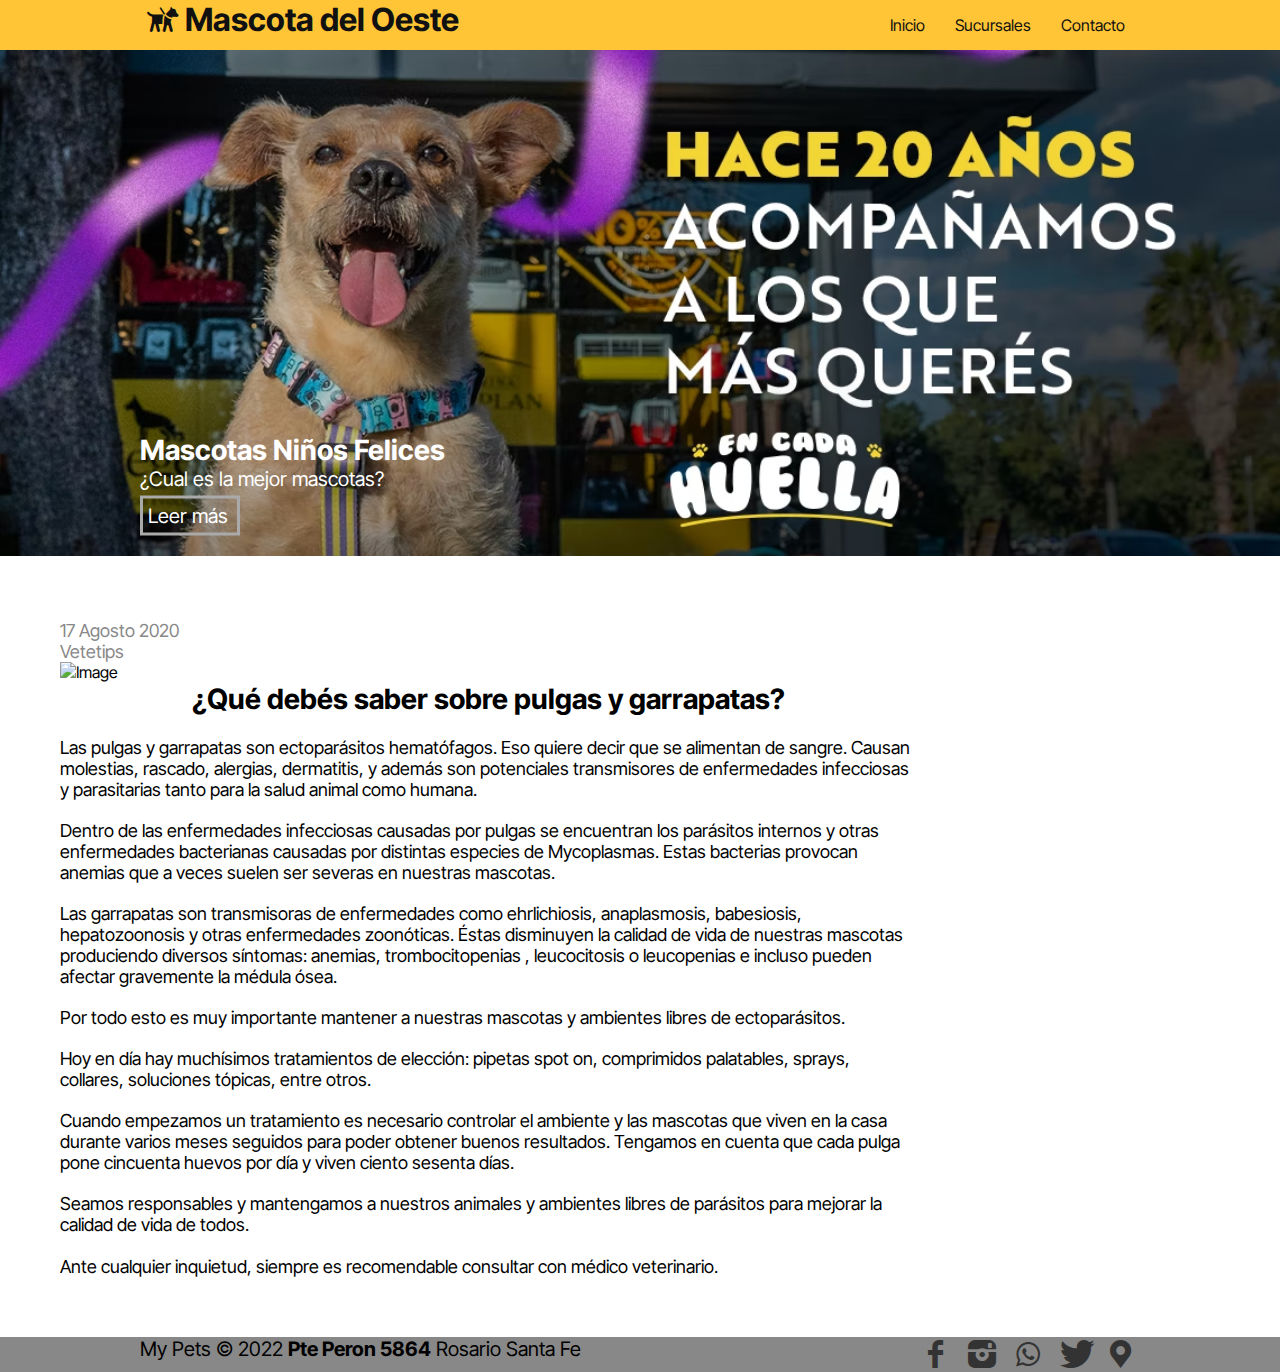
==== noticias.html @ 298e839c "Primer commit" ====
<!DOCTYPE html>
<html lang="en">

<head>
    <meta charset="UTF-8">
    <meta http-equiv="X-UA-Compatible" content="IE=edge">
    <meta name="viewport" content="width=device-width, initial-scale=1.0">
    <link rel="stylesheet" href="css/fontello.css">
    <link rel="stylesheet" href="css/style.css">


    <link rel="icon" type="image/jpg" href="image/icon.jpg">
    <title>Mascota del Oeste - Somos Familia, Veterinaria y Ventas de productos...</title>

</head>

<body>
    <header>
        <div class="content">
            <h1 class="icon-guidedog">Mascota del Oeste</h1>
            <input type="checkbox" id="menu-bar">
            <label class="icon-menu-outline" for="menu-bar"></label>
            <nav class="menu">
                <li>
                    <a href="index.html">Inicio</a>
                </li>
                <li>
                    <a href="sucursales.html">Sucursales</a>
                </li>
                <li>
                    <a href="">Contacto</a>
                </li>
            </nav>
        </div>
    </header>

    <main>
        <section id="banner">
            <img src="image/banner4.avif">
            <div class="content">
                <h2>Mascotas Niños Felices</h2>
                <p>¿Cual es la mejor mascotas?</p>
                <a href="https://www.etapainfantil.com/mascotas-ninos">Leer más</a>
            </div>
        </section>
        <div>
            <div class="noticias-content">
                <!-- Post Meta-->
                <ul>
                    <li>17 Agosto 2020</li>
                    <li>Vetetips</li>
                </ul>


                <!-- Gallery-->
                <div class="noticias">
                    <div class="noticias-image">
                        <img src="https://ockam-cloud-mo.imgix.net/imagenes-s/noticias/que-debes-saber-sobre-pulgas-y-garrapatas-88860.jpg?auto=format&w=847&h=504&fit=crop"
                            alt="Image">
                    </div>
                
                <h2 class="noticias-titulo">¿Qué debés saber sobre pulgas y garrapatas?</h2>
                <p>
                    <br />
                    Las pulgas y garrapatas son ectoparásitos hematófagos. Eso quiere decir que se alimentan de sangre.
                    Causan molestias, rascado, alergias, dermatitis, y además son potenciales transmisores de
                    enfermedades infecciosas y parasitarias tanto para la salud animal como humana.
                </p>
                <br />
                <p>Dentro de las enfermedades infecciosas causadas por pulgas se encuentran los parásitos internos y
                    otras enfermedades bacterianas causadas por distintas especies de Mycoplasmas. Estas bacterias
                    provocan anemias que a veces suelen ser severas en nuestras mascotas.</p>
                <br />
                <p>Las garrapatas son transmisoras de enfermedades como ehrlichiosis, anaplasmosis, babesiosis,
                    hepatozoonosis y otras enfermedades zoonóticas. Éstas disminuyen la calidad de vida de nuestras
                    mascotas produciendo diversos síntomas: anemias, trombocitopenias , leucocitosis o leucopenias e
                    incluso pueden afectar gravemente la médula ósea. </p>
                <br />
                <p>Por todo esto es muy importante mantener a nuestras mascotas y ambientes libres de ectoparásitos.</p>
                <br />
                <p>Hoy en día hay muchísimos tratamientos de elección: pipetas spot on, comprimidos palatables, sprays,
                    collares, soluciones tópicas, entre otros. </p>
                <br />
                <p>Cuando empezamos un tratamiento es necesario controlar el ambiente y las mascotas que viven en la
                    casa durante varios meses seguidos para poder obtener buenos resultados. Tengamos en cuenta que cada
                    pulga pone cincuenta huevos por día y viven ciento sesenta días. </p>
                <br />
                <p>Seamos responsables y mantengamos a nuestros animales y ambientes libres de parásitos para mejorar la
                    calidad de vida de todos. <br />
                    <br />
                    Ante cualquier inquietud, siempre es recomendable consultar con médico veterinario.
                </p>
                </p>
            </div>

        </div>






    </main>
    <footer>
        <div class="content">
            <p class="copy">My Pets &copy; 2022 <b>Pte Peron 5864</b> Rosario Santa Fe </p>
            <div class="sociales">
                <a class="icon-facebook" href="https://www.facebook.com/mascotasdel.oeste" target="_blank"></a>
                <a class="icon-instagram-filled" href="https://www.instagram.com/mascotasdeloeste/" target="_blank"></a>
                <a class="icon-whatsapp" href="https://web.whatsapp.com/send?phone=+5493412473713&text=Hola"
                    target="_blank"></a>
                <a class="icon-twitter-bird" href="https://twitter.com/MascotasOeste" target="_blank"></a>
                <a class="icon-location"
                    href="https://www.google.com.ar/maps/place/Mascotas+del+Oeste+-+Sucursal+Fisherton/@-32.9129807,-60.8290604,13z/data=!4m9!1m2!2m1!1smascota+del+oeste!3m5!1s0x95b652dc0a3be4af:0x4c5605b27e881ae0!8m2!3d-32.9300512!4d-60.7284069!15sChFtYXNjb3RhIGRlbCBvZXN0ZSIDiAEBWhMiEW1hc2NvdGEgZGVsIG9lc3RlkgEJcGV0X3N0b3Jl4AEA"
                    target="_blank"></a>

            </div>
        </div>
    </footer>

</body>

</html>
---- css/fontello.css ----
@font-face {
  font-family: 'fontello';
  src: url('../font/fontello.eot?91222617');
  src: url('../font/fontello.eot?91222617#iefix') format('embedded-opentype'),
       url('../font/fontello.woff2?91222617') format('woff2'),
       url('../font/fontello.woff?91222617') format('woff'),
       url('../font/fontello.ttf?91222617') format('truetype'),
       url('../font/fontello.svg?91222617#fontello') format('svg');
  font-weight: normal;
  font-style: normal;
}
/* Chrome hack: SVG is rendered more smooth in Windozze. 100% magic, uncomment if you need it. */
/* Note, that will break hinting! In other OS-es font will be not as sharp as it could be */
/*
@media screen and (-webkit-min-device-pixel-ratio:0) {
  @font-face {
    font-family: 'fontello';
    src: url('../font/fontello.svg?91222617#fontello') format('svg');
  }
}
*/
[class^="icon-"]:before, [class*=" icon-"]:before {
  font-family: "fontello";
  font-style: normal;
  font-weight: normal;
  speak: never;

  display: inline-block;
  text-decoration: inherit;
  width: 1em;
  margin-right: .2em;
  text-align: center;
  /* opacity: .8; */

  /* For safety - reset parent styles, that can break glyph codes*/
  font-variant: normal;
  text-transform: none;

  /* fix buttons height, for twitter bootstrap */
  line-height: 1em;

  /* Animation center compensation - margins should be symmetric */
  /* remove if not needed */
  margin-left: .2em;

  /* you can be more comfortable with increased icons size */
  /* font-size: 120%; */

  /* Font smoothing. That was taken from TWBS */
  -webkit-font-smoothing: antialiased;
  -moz-osx-font-smoothing: grayscale;

  /* Uncomment for 3D effect */
  /* text-shadow: 1px 1px 1px rgba(127, 127, 127, 0.3); */
}

.icon-menu-outline:before { content: '\e800'; } /* '' */
.icon-facebook:before { content: '\e801'; } /* '' */
.icon-guidedog:before { content: '\e802'; } /* '' */
.icon-location:before { content: '\e803'; } /* '' */
.icon-whatsapp:before { content: '\f232'; } /* '' */
.icon-twitter-bird:before { content: '\f303'; } /* '' */
.icon-instagram-filled:before { content: '\f31f'; } /* '' */
---- css/style.css ----
@import url('https://fonts.googleapis.com/css2?family=Inter+Tight&display=swap');
@import url(menu.css);
@import url(banner.css);
@import url(blog.css);
@import url(info.css);
@import url(sucursales.css);
@import url(noticias.css);
@import url(productos.css);

* {
    margin: 0;
    padding: 0;
    box-sizing: border-box;

}

body {
    font-family: 'Inter Tight', sans-serif;
}

header {
    width: 100%;
    height: 50px;
    background: #ffc536;
    color: #111;

    /*Position fixer in the header*/
    position: fixed;
    top: 0;
    left: 0;
    z-index: 100;
}

.content {
    width: 98%;
    margin: auto;

}

h1 {
    float: left;
}

section {
    width: 100%;
    margin-bottom: 25px;
}

/***************CARROUSEL*****************/
.slider {

    width: 95%;
    overflow: hidden;
}

.slider ul {
    display: flex;
    width: 200%;
    animation: cambio 75s infinite alternate;
}

.slider li {
    width: 100%;
    list-style: none;
}

.slider img {
    margin: 10px;
    width: 200px;
    height: 250px;

}

@keyframes cambio {
    50% {
        margin-left: -120%;
    }
}

#welcome {
    text-align: center;
    font-size: 25px;
    color: #999;
}




/*************FOOTER*************/
footer {
    background: #888;
}
footer .content {
    display: flex;
    height: 75px;
    flex-wrap: wrap;
    justify-content: center;
    padding-bottom: 20px;
}

.copy {
    font-size: 20px;

}

.sociales {
    width: 100%;

    text-align: center;
    font-size: 28px;
}

.sociales a {
    color: #333;
    text-decoration: none;

}
.sociales a:hover {
    color: #ffc;
    text-decoration: none;

}

@media (min-width:750px) {
    .sociales {
        width: auto;

    }

    footer .content {
        justify-content: space-between;
        height: 35px;
    }
}


@media (min-width:1000px) {
    .content {
        width: 1000px;
    }
}
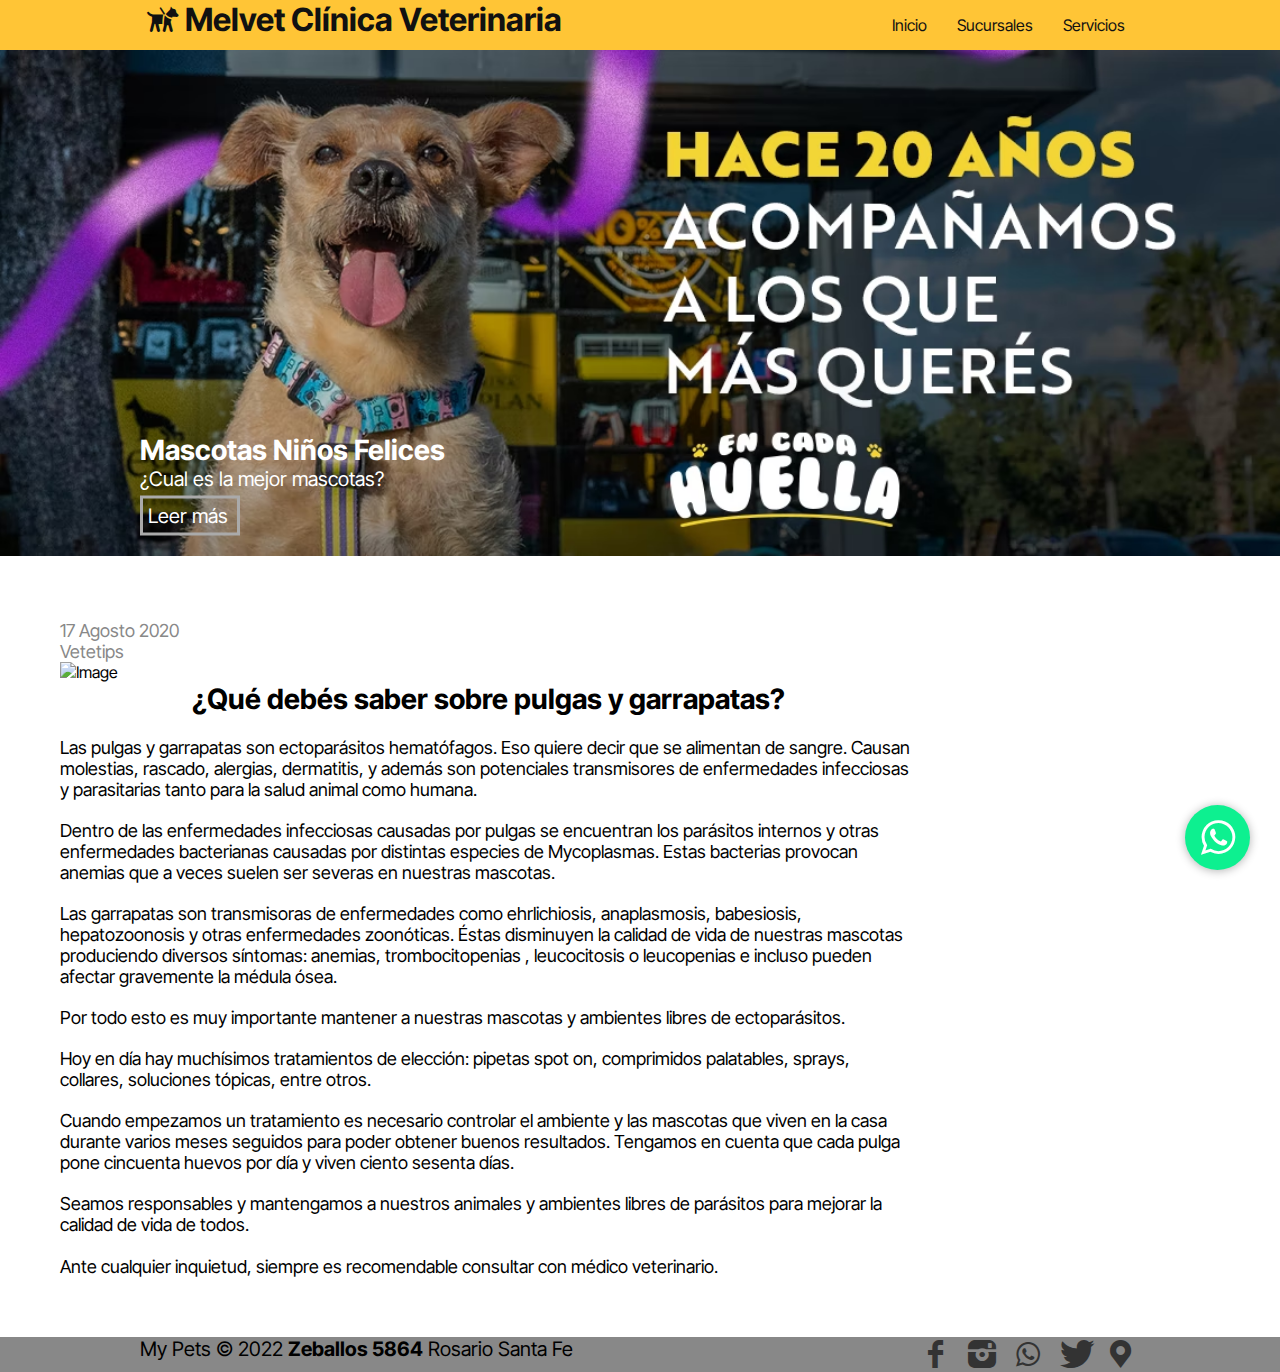
==== commit 1aa70cf7: "modifique servicios" ====
--- a/noticias.html
+++ b/noticias.html
@@ -9,15 +9,15 @@
     <link rel="stylesheet" href="css/style.css">
 
 
-    <link rel="icon" type="image/jpg" href="image/icon.jpg">
-    <title>Mascota del Oeste - Somos Familia, Veterinaria y Ventas de productos...</title>
+    <link rel="icon" type="image/jpg" href="image/icon2.ico">
+    <title>Melvet Clínica Veterinaria y Ventas de productos...</title>
 
 </head>
 
 <body>
     <header>
         <div class="content">
-            <h1 class="icon-guidedog">Mascota del Oeste</h1>
+            <h1 class="icon-guidedog">Melvet Clínica Veterinaria</h1>
             <input type="checkbox" id="menu-bar">
             <label class="icon-menu-outline" for="menu-bar"></label>
             <nav class="menu">
@@ -27,8 +27,9 @@
                 <li>
                     <a href="sucursales.html">Sucursales</a>
                 </li>
+                
                 <li>
-                    <a href="">Contacto</a>
+                    <a href="servicios.html">Servicios</a>
                 </li>
             </nav>
         </div>
@@ -95,6 +96,12 @@
 
         </div>
 
+        <div class="burbuja-wts">
+            <a  href="https://api.whatsapp.com/send?phone=5493415141201"class="whats-pop" target="_blank">
+              <i class="icon-whatsapp"></i>  
+            </a>
+        </div>
+
 
 
 
@@ -103,16 +110,15 @@
     </main>
     <footer>
         <div class="content">
-            <p class="copy">My Pets &copy; 2022 <b>Pte Peron 5864</b> Rosario Santa Fe </p>
+            <p class="copy">My Pets &copy; 2022 <b>Zeballos 5864</b> Rosario Santa Fe </p>
             <div class="sociales">
-                <a class="icon-facebook" href="https://www.facebook.com/mascotasdel.oeste" target="_blank"></a>
-                <a class="icon-instagram-filled" href="https://www.instagram.com/mascotasdeloeste/" target="_blank"></a>
-                <a class="icon-whatsapp" href="https://web.whatsapp.com/send?phone=+5493412473713&text=Hola"
+                <a class="icon-facebook" href="https://www.facebook.com/melvetclinicaveterinaria/" target="_blank"></a>
+                <a class="icon-instagram-filled" href="https://www.instagram.com/melvetclinicaveterinaria/?hl=es/" target="_blank"></a>
+                <a class="icon-whatsapp" href="https://web.whatsapp.com/send?phone=+5493415141201&text=Hola"
                     target="_blank"></a>
-                <a class="icon-twitter-bird" href="https://twitter.com/MascotasOeste" target="_blank"></a>
+                <a class="icon-twitter-bird" href="https://twitter.com/MEVET_Talca" target="_blank"></a>
                 <a class="icon-location"
-                    href="https://www.google.com.ar/maps/place/Mascotas+del+Oeste+-+Sucursal+Fisherton/@-32.9129807,-60.8290604,13z/data=!4m9!1m2!2m1!1smascota+del+oeste!3m5!1s0x95b652dc0a3be4af:0x4c5605b27e881ae0!8m2!3d-32.9300512!4d-60.7284069!15sChFtYXNjb3RhIGRlbCBvZXN0ZSIDiAEBWhMiEW1hc2NvdGEgZGVsIG9lc3RlkgEJcGV0X3N0b3Jl4AEA"
-                    target="_blank"></a>
+                    href="https://www.google.com/maps/place/Mel+Vet+Clinica+Veterinaria/@-32.9565901,-60.6331569,19.25z/data=!4m12!1m6!3m5!1s0x95b7ab1c6db9b6b5:0xdb7e11ada76fe8e9!2sMel+Vet+Clinica+Veterinaria!8m2!3d-32.9566195!4d-60.6326544!3m4!1s0x95b7ab1c6db9b6b5:0xdb7e11ada76fe8e9!8m2!3d-32.9566195!4d-60.6326544" target="_blank"></a>
 
             </div>
         </div>
--- a/css/fontello.css
+++ b/css/fontello.css
@@ -1,11 +1,11 @@
 @font-face {
   font-family: 'fontello';
-  src: url('../font/fontello.eot?91222617');
-  src: url('../font/fontello.eot?91222617#iefix') format('embedded-opentype'),
-       url('../font/fontello.woff2?91222617') format('woff2'),
-       url('../font/fontello.woff?91222617') format('woff'),
-       url('../font/fontello.ttf?91222617') format('truetype'),
-       url('../font/fontello.svg?91222617#fontello') format('svg');
+  src: url('../font/fontello.eot?75303901');
+  src: url('../font/fontello.eot?75303901#iefix') format('embedded-opentype'),
+       url('../font/fontello.woff2?75303901') format('woff2'),
+       url('../font/fontello.woff?75303901') format('woff'),
+       url('../font/fontello.ttf?75303901') format('truetype'),
+       url('../font/fontello.svg?75303901#fontello') format('svg');
   font-weight: normal;
   font-style: normal;
 }
@@ -15,7 +15,7 @@
 @media screen and (-webkit-min-device-pixel-ratio:0) {
   @font-face {
     font-family: 'fontello';
-    src: url('../font/fontello.svg?91222617#fontello') format('svg');
+    src: url('../font/fontello.svg?75303901#fontello') format('svg');
   }
 }
 */
@@ -58,6 +58,13 @@
 .icon-facebook:before { content: '\e801'; } /* '' */
 .icon-guidedog:before { content: '\e802'; } /* '' */
 .icon-location:before { content: '\e803'; } /* '' */
+.icon-heart:before { content: '\e804'; } /* '' */
+.icon-plus-circled:before { content: '\e805'; } /* '' */
+.icon-plus:before { content: '\e806'; } /* '' */
+.icon-rss-alt:before { content: '\e807'; } /* '' */
+.icon-beaker:before { content: '\f0c3'; } /* '' */
+.icon-user-md:before { content: '\f0f0'; } /* '' */
+.icon-medkit:before { content: '\f0fa'; } /* '' */
 .icon-whatsapp:before { content: '\f232'; } /* '' */
 .icon-twitter-bird:before { content: '\f303'; } /* '' */
 .icon-instagram-filled:before { content: '\f31f'; } /* '' */
--- a/css/style.css
+++ b/css/style.css
@@ -6,6 +6,8 @@
 @import url(sucursales.css);
 @import url(noticias.css);
 @import url(productos.css);
+@import url(servicios.css);
+@import url(whats-pop.css);
 
 * {
     margin: 0;
@@ -66,8 +68,8 @@
 
 .slider img {
     margin: 10px;
-    width: 200px;
-    height: 250px;
+    width: 100px;
+    height: 120px;
 
 }
 
@@ -79,8 +81,13 @@
 
 #welcome {
     text-align: center;
-    font-size: 25px;
+    font-size: 15px;
     color: #999;
+}
+
+#welcome img{
+    width: 80%;
+    height: 80%;
 }
 
 
@@ -102,7 +109,7 @@
     font-size: 20px;
 
 }
-
+/******Sorteo*******/
 .sociales {
     width: 100%;
 
@@ -123,8 +130,16 @@
 
 @media (min-width:750px) {
     .sociales {
-        width: auto;
-
+        width: auto;    
+    }
+    .slider img {
+        margin: 10px;
+        width: 200px;
+        height: 250px;
+    
+    }
+    #welcome {        
+        font-size: 25px;       
     }
 
     footer .content {
